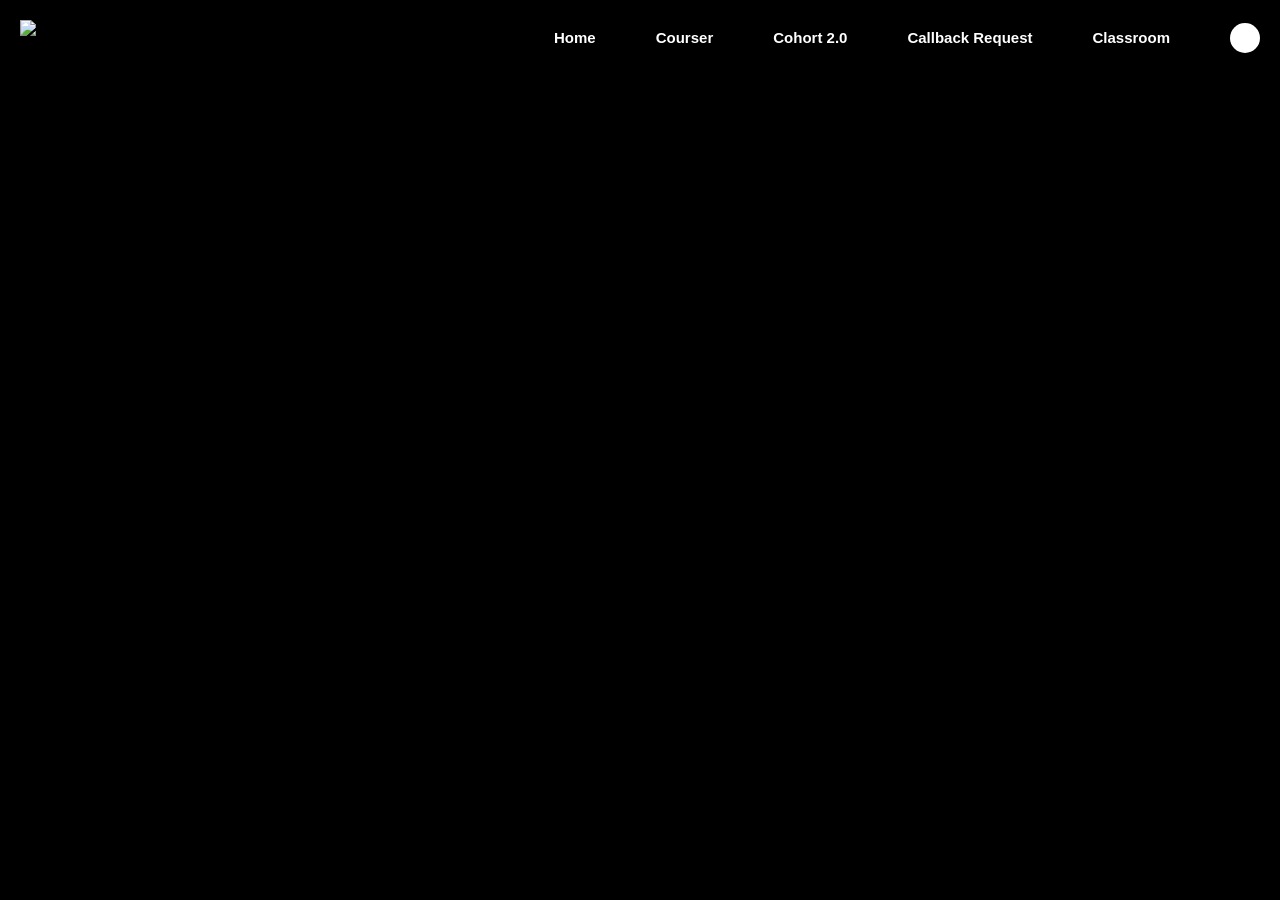
==== Shriyan_web/index.html @ 55bbcc04 "navbar" ====
<!DOCTYPE html>
<html lang="en">
<head>
    <meta charset="UTF-8">
    <meta name="viewport" content="width=device-width, initial-scale=1.0">
    <title>Document</title>
    <link
  href="https://cdn.jsdelivr.net/npm/remixicon@4.9.0/fonts/remixicon.css"
  rel="stylesheet"
/>
    <link rel="stylesheet" href="style.css">
</head>
<body>
    <nav>
        <div class="nav1">
            <img src="https://dfdx9u0psdezh.cloudfront.net/logos/full-logo.webp" alt="sher image">
           
        </div>
        <div class="nav2">
            <h4>Home </h4>
            <h4>Courser </h4>
            <h4>Cohort 2.0 </h4>
            <h4>Callback Request  </h4>
            <h4>Classroom </h4>
          
            <h5><i class="ri-menu-3-line"></i></h5>
              <div></div>
        
        </div>
    </nav>
    
</body>
</html>
---- Shriyan_web/style.css ----
*{
    margin: 0px;
    padding: 0px;
}
body{
    background-color: #000;
}
nav{
    display: flex;
    
    align-items: center;
    justify-content: space-between;
    margin:20px; 
    position:fixed
    width:100%; 
     
}
.nav1{
    display: flex;
    align-items: center;
    justify-content: center;
       
}
.nav1 img{
    height: 35px;
}
.nav2{
    color: white;
    display: flex;
    align-items: center;
    gap: 60px; 
    font-family:'Trebuchet MS', 'Lucida Sans Unicode', 'Lucida Grande', 'Lucida Sans', Arial, sans-serif;
}
.nav2 h4{
    font-size: 15px;
        
}
.nav2 div{
    height: 30px;
    width: 30px;
    background-color: white;
    border-radius:60px ;
}
.nav2 h5{
    font-size: 20px;
    display: none;
}
@media (max-width:700px) {
    .nav2 h4{
        display: none;

    }
    .nav2 h5{
        display: block;
    }
    
}
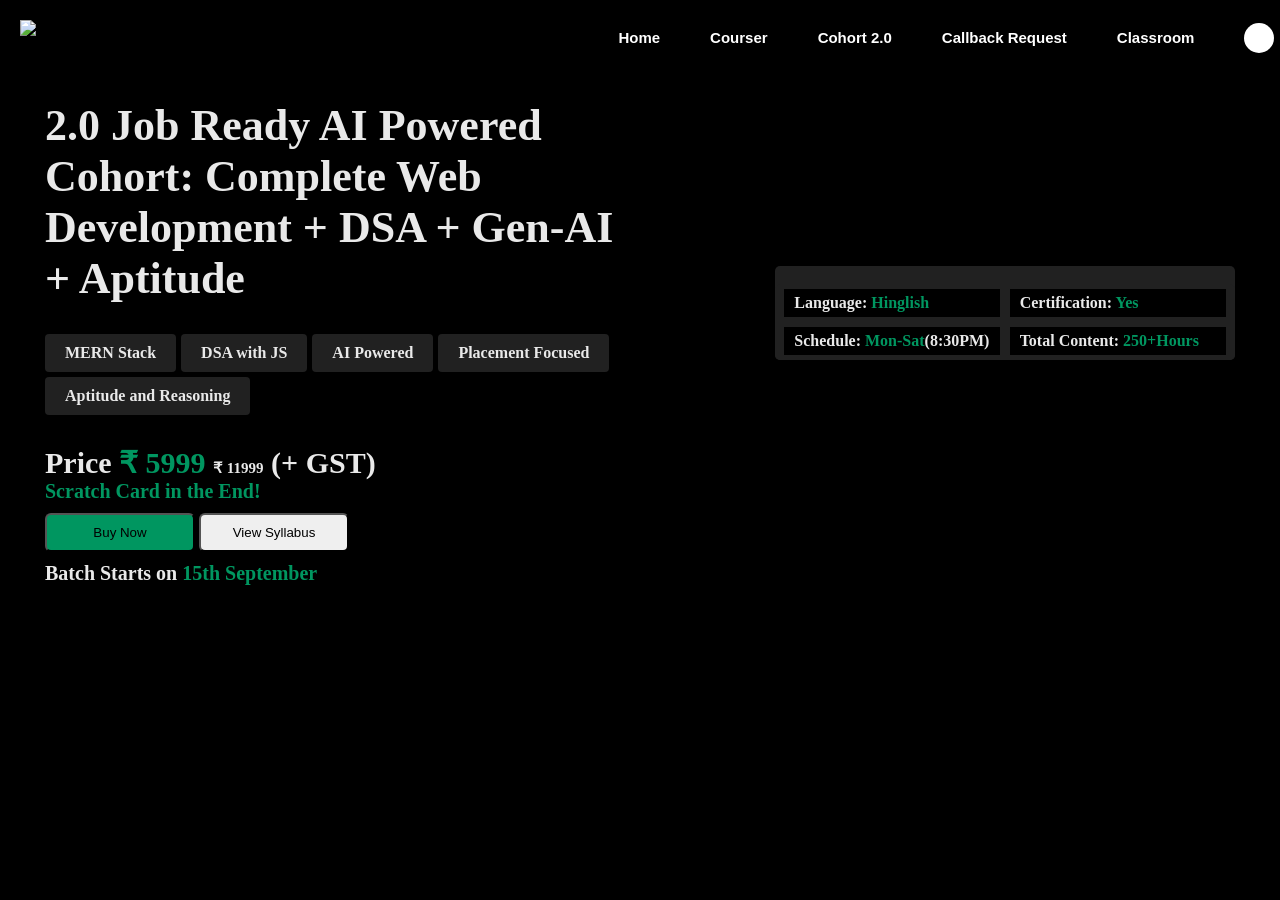
==== commit e39f3b95: "half work done" ====
--- a/Shriyan_web/index.html
+++ b/Shriyan_web/index.html
@@ -1,33 +1,70 @@
 <!DOCTYPE html>
 <html lang="en">
+
 <head>
     <meta charset="UTF-8">
     <meta name="viewport" content="width=device-width, initial-scale=1.0">
     <title>Document</title>
-    <link
-  href="https://cdn.jsdelivr.net/npm/remixicon@4.9.0/fonts/remixicon.css"
-  rel="stylesheet"
-/>
+    <link href="https://cdn.jsdelivr.net/npm/remixicon@4.9.0/fonts/remixicon.css" rel="stylesheet" />
     <link rel="stylesheet" href="style.css">
 </head>
+
 <body>
     <nav>
         <div class="nav1">
             <img src="https://dfdx9u0psdezh.cloudfront.net/logos/full-logo.webp" alt="sher image">
-           
+
         </div>
         <div class="nav2">
             <h4>Home </h4>
             <h4>Courser </h4>
             <h4>Cohort 2.0 </h4>
-            <h4>Callback Request  </h4>
+            <h4>Callback Request </h4>
             <h4>Classroom </h4>
-          
             <h5><i class="ri-menu-3-line"></i></h5>
-              <div></div>
-        
+            <div></div>
+
         </div>
     </nav>
-    
+    <main>
+        <section class="section1">
+            <div class="left">
+                <h1>2.0 Job Ready AI Powered Cohort: Complete Web Development + DSA + Gen-AI + Aptitude</h1>
+
+                <div class="tags">
+                    <h4>MERN Stack</h4>
+                    <h4>DSA with JS</h4>
+                    <h4>AI Powered</h4>
+                    <h4>Placement Focused</h4>
+                    <h4>Aptitude and Reasoning</h4>
+                </div>
+                <h3>Price <span class="green">₹ 5999</span>  <span class="lgray">₹ 11999</span> (+ GST)</h3>
+                <h5 class="green">Scratch Card in the End!</h5>
+                <div class="leftbtn">
+                    <button class="lfbtn">Buy Now</button>
+                    <button>View Syllabus</button>
+                </div>
+                <h5>Batch Starts on <span class="green">15th September</span></h5>
+            </div>
+            <div class="right">
+                <div class="right-in">
+                    <div class="image">
+                        <img  src="https://ik.imagekit.io/sheryians/courses/cohort3thumbnai_E9AGbX-rJ.webp" alt="">
+                    </div>
+                    <div class="image-bottom">
+                        <h4>Language: <span class="green">Hinglish</span></h4>
+                        <h4>Certification: <span class="green">Yes</span></h4>
+                        <h4>Schedule: <span class="green">Mon-Sat</span>(8:30PM)</h4>
+                        <h4>Total Content: <span class="green">250+Hours</span></h4>
+                    </div>
+                </div>
+            </div>
+        </section>
+        <section class="section2">
+            <h2>Get Placed. </h2>
+            <h4>With Job ready AI powered cohort 2.0</h4>
+        </section>
+    </main>
 </body>
+
 </html>
--- a/Shriyan_web/style.css
+++ b/Shriyan_web/style.css
@@ -1,57 +1,179 @@
-*{
+:root {
+    --gray: #212121;
+    --green: #009660;
+    --white: #e9e9e9;
+    --black: #0c0c0c;
+}
+
+.green {
+    color: var(--green);
+}
+
+.gray {
+    color: var(--gray);
+}
+
+* {
     margin: 0px;
     padding: 0px;
 }
-body{
+
+body {
     background-color: #000;
 }
-nav{
+
+nav {
     display: flex;
-    
     align-items: center;
     justify-content: space-between;
-    margin:20px; 
-    position:fixed
-    width:100%; 
-     
+    margin: 20px;
+    position: fixed;
+    width: 98%;
 }
-.nav1{
+
+.nav1 {
     display: flex;
     align-items: center;
     justify-content: center;
-       
+
 }
-.nav1 img{
+
+.nav1 img {
     height: 35px;
 }
-.nav2{
+
+.nav2 {
     color: white;
     display: flex;
     align-items: center;
-    gap: 60px; 
-    font-family:'Trebuchet MS', 'Lucida Sans Unicode', 'Lucida Grande', 'Lucida Sans', Arial, sans-serif;
+    gap: 50px;
+    font-family: 'Trebuchet MS', 'Lucida Sans Unicode', 'Lucida Grande', 'Lucida Sans', Arial, sans-serif;
 }
-.nav2 h4{
+
+.nav2 h4 {
     font-size: 15px;
-        
+
 }
-.nav2 div{
+
+.nav2 div {
     height: 30px;
     width: 30px;
-    background-color: white;
-    border-radius:60px ;
+    border-radius: 60px;
+    color: white;
+    background-color: white
 }
-.nav2 h5{
+
+.nav2 h5 {
     font-size: 20px;
     display: none;
 }
+
 @media (max-width:700px) {
-    .nav2 h4{
+    .nav2 h4 {
         display: none;
 
     }
-    .nav2 h5{
+
+    .nav2 h5 {
         display: block;
     }
+
+    .nav2 {
+        gap: 15px;
+    }
+
+}
+
+main {
+    padding-top: 100px;
+
+}
+
+.section1 {
+    display: flex;
+    align-items: center;
+    justify-content: space-between;
+    color: var(--white);
+    padding: 0 45px;
+    font-family: 'Times New Roman', Times, serif;
     
+}
+
+.section1 .left {
+    width: 48%;
+}
+
+.section1 .left .lgray {
+    font-size: 15px;
+}
+
+.section1 .left h3 {
+    font-size: 30px;
+}
+
+.section1 .left h1 {
+    font-size: 44px;
+}
+
+.section1 .left .tags {
+    display: flex;
+    align-items: center;
+    justify-content: flex-start;
+    gap: 5px 5px;
+    flex-wrap: wrap;
+    margin: 30px 0px;
+}
+
+.section1 .left .tags h4 {
+    padding: 10px 20px;
+    border-radius: 4px;
+    white-space: nowrap;
+    background-color: var(--gray);
+}
+
+.section1 .left h5 {
+    font-size: 20px;
+}
+
+.section1 .left .leftbtn button {
+    width: 150px;
+    padding: 10px;
+    margin: 10px 0px;
+    border-radius: 6px;
+
+}
+
+.lfbtn {
+    background-color: var(--green);
+}
+
+.section1 .right .right-in .image img {
+    border-radius: 5px;
+    width: 460px;
+}
+
+.section1 .right {
+    display: flex;
+    max-width: 460px;
+
+    margin-bottom: 60px;
+    border-radius: 5px;
+    background-color: var(--gray);
+}
+
+.section1 .right .right-in .image-bottom {
+    background-color: #212121;
+    display: flex;
+    flex-wrap: wrap;
+    gap: px;
+    align-items: center;
+    justify-content: space-evenly;
+    border-radius: 5px;
+}
+
+.image-bottom h4 {
+    width: 196px;
+    padding: 5px 10px;
+    background-color: #000;
+    margin: 5px 0px;
 }
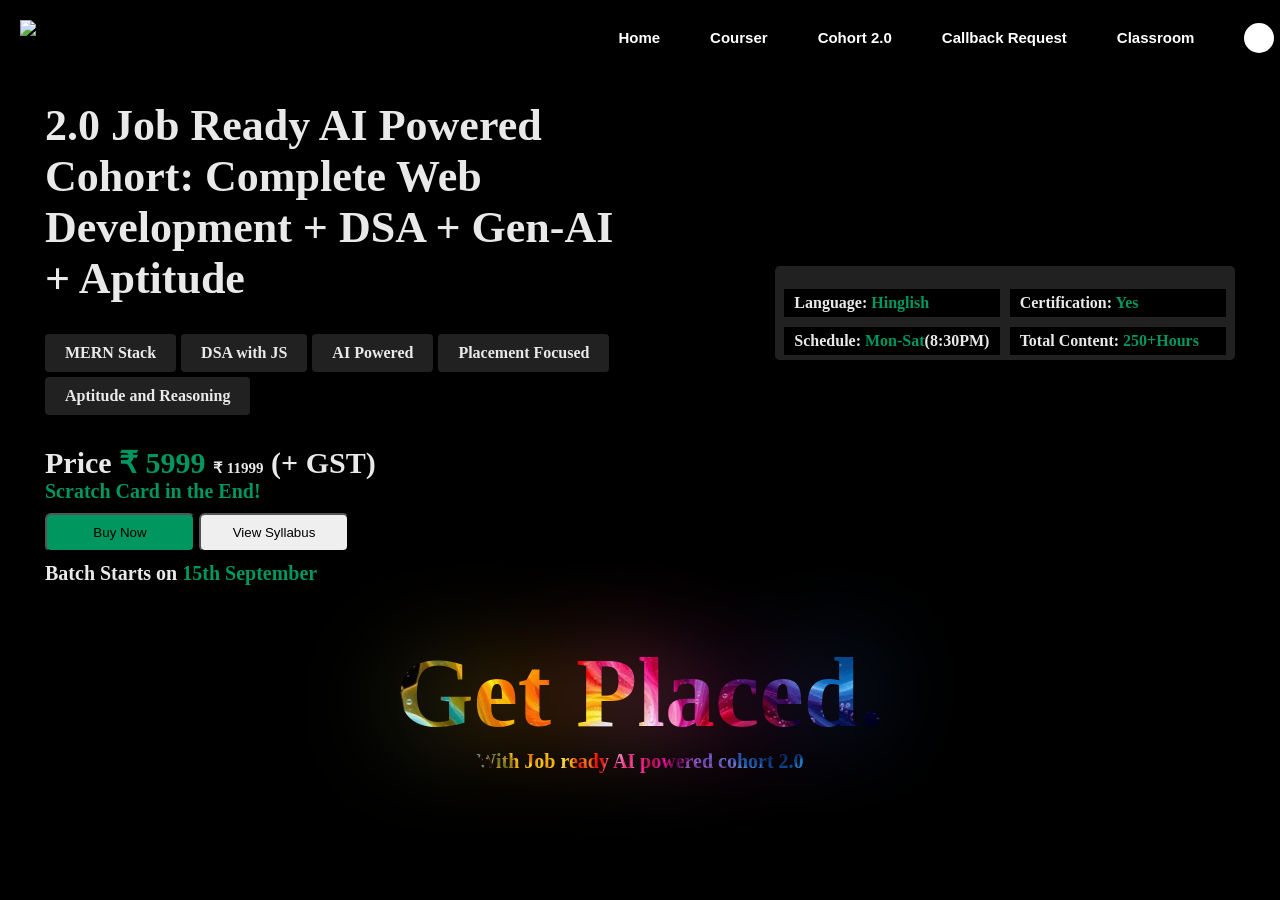
==== commit 2eb6ffbb: "Profile card" ====
--- a/Shriyan_web/index.html
+++ b/Shriyan_web/index.html
@@ -38,7 +38,7 @@
                     <h4>Placement Focused</h4>
                     <h4>Aptitude and Reasoning</h4>
                 </div>
-                <h3>Price <span class="green">₹ 5999</span>  <span class="lgray">₹ 11999</span> (+ GST)</h3>
+                <h3>Price <span class="green">₹ 5999</span> <span class="lgray">₹ 11999</span> (+ GST)</h3>
                 <h5 class="green">Scratch Card in the End!</h5>
                 <div class="leftbtn">
                     <button class="lfbtn">Buy Now</button>
@@ -49,7 +49,7 @@
             <div class="right">
                 <div class="right-in">
                     <div class="image">
-                        <img  src="https://ik.imagekit.io/sheryians/courses/cohort3thumbnai_E9AGbX-rJ.webp" alt="">
+                        <img src="https://ik.imagekit.io/sheryians/courses/cohort3thumbnai_E9AGbX-rJ.webp" alt="">
                     </div>
                     <div class="image-bottom">
                         <h4>Language: <span class="green">Hinglish</span></h4>
@@ -61,7 +61,11 @@
             </div>
         </section>
         <section class="section2">
-            <h2>Get Placed. </h2>
+            <div>
+                <h2 class="bloom">Get Placed. </h2>
+                <h2>Get Placed. </h2>
+            </div>
+
             <h4>With Job ready AI powered cohort 2.0</h4>
         </section>
     </main>
--- a/Shriyan_web/style.css
+++ b/Shriyan_web/style.css
@@ -96,7 +96,7 @@
     color: var(--white);
     padding: 0 45px;
     font-family: 'Times New Roman', Times, serif;
-    
+
 }
 
 .section1 .left {
@@ -155,7 +155,6 @@
 .section1 .right {
     display: flex;
     max-width: 460px;
-
     margin-bottom: 60px;
     border-radius: 5px;
     background-color: var(--gray);
@@ -176,4 +175,55 @@
     padding: 5px 10px;
     background-color: #000;
     margin: 5px 0px;
+}
+
+.section2 {
+    display: flex;
+    align-items: center;
+    justify-content: center;
+    flex-direction: column;
+    padding: 50px;
+
+}
+
+.section2 h2 {
+    color:transparent;
+    font-size: 100px;
+    background-image: url(color\ cut.jpg);
+    background-size: cover;
+    background-clip: text;
+    position: relative;
+   
+    
+}
+.section2 h2.bloom{
+    position: absolute;
+    filter: blur(50px);
+}
+
+.section2 h4 {
+    color: transparent;
+    font-size: 20px;
+    background-image: url(color\ cut.jpg);
+    background-size: cover;
+    background-clip: text;
+}
+@media (max-width:600px) {
+    .section1 {
+        flex-direction: column;
+    }
+    .section1 .left {
+    width: 90vw;
+}
+.section2 {
+    padding: 20px;
+}
+.section2 h2 {
+    font-size: 10vw;
+}
+
+.section1 .right {
+
+}
+
 }
